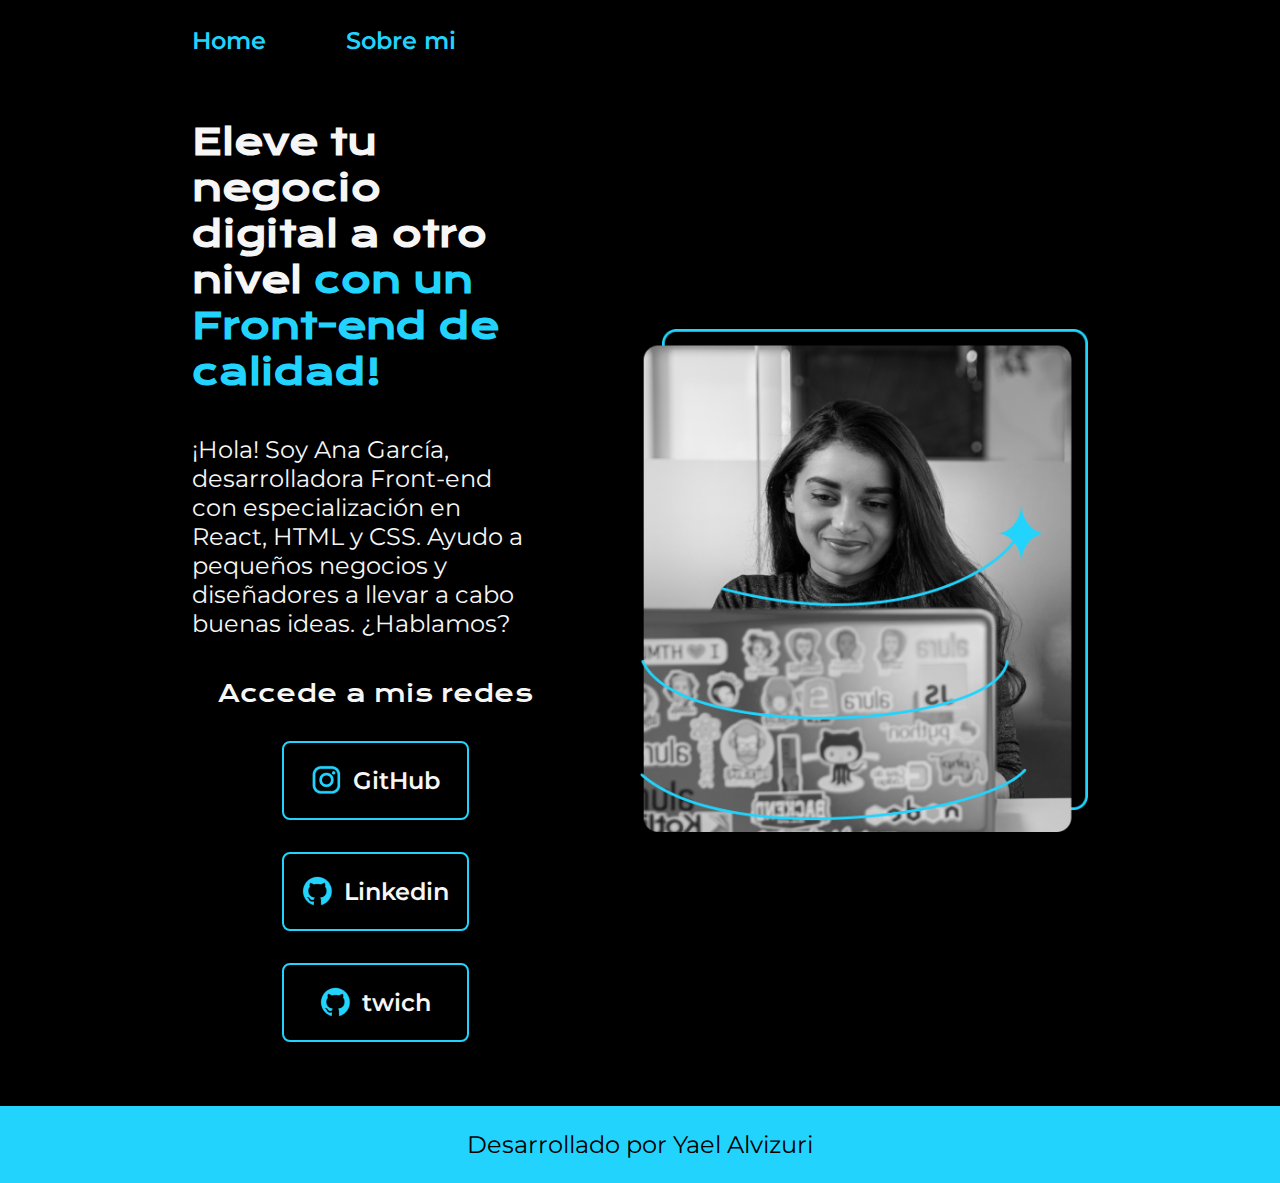
==== index.html @ c2f639c0 "inicio del proyecto" ====
<!DOCTYPE html>
<html lang="es-mx">

<head>
    <meta charset="UTF-8">
    <meta name="viewport" content="width=device-width, initial-scale=1.0">
    <title>Portafolio</title>
    <link rel="stylesheet" href="/styles/style.css">
</head>

<body>

    <header class="header">
        <nav class="header__menu">
            <a class="header__menu__link" href="/index.html">Home</a>
            <a class="header__menu__link" href="/about.html">Sobre mi</a>
        </nav>
    </header>


    <main class="presentacion">
        <section class="presentacion__contenido">

            <h1 class="presentacion__contenido__titulo">
                Eleve tu negocio digital a otro nivel
                <strong class="titulo-destacado">con un Front-end de calidad!
                </strong>
            </h1>

            <p class="presentacion__contenido__parrafo">¡Hola! Soy Ana García, desarrolladora Front-end con
                especialización en React, HTML y CSS. Ayudo a pequeños
                negocios y diseñadores a llevar a cabo buenas ideas.
                ¿Hablamos?
            </p>

            <div class="presentacion__botones">
                <h3 class="presentacion__botones__intro">Accede a mis redes </h3>
                <a class="presentacion__botones__link" href="https://instagram.com/"> <img src="/assets/instagram.png"
                        alt="">GitHub</a>
                <a class="presentacion__botones__link" href="https://github.com/"> <img src="/assets/github.png"
                        alt="">Linkedin</a>
                <a class="presentacion__botones__link" href="https://github.com/"> <img src="/assets/github.png"
                        alt="">twich</a>
            </div>

        </section>

        <img class="presentacion__img" src="/assets/Imagem.png" alt="Foto de Ana García desarrolando un proyecto">

    </main>

    <footer class="footer">
        <p>Desarrollado por Yael Alvizuri</p>
    </footer>

</body>


</html>
---- styles/style.css ----
@import url('https://fonts.googleapis.com/css2?family=Krona+One&display=swap');
@import url('https://fonts.googleapis.com/css2?family=Krona+One&family=Montserrat:ital,wght@0,100..900;1,100..900&display=swap');

:root{
    --color-primario: #000000;
    --color-secundario: #F6F6F6;
    --color-terciario: #22D4FD;
    --color-cuartenario: #272727;


    --fuente-montserrat: "Montserrat", sans-serif;
    --fuente-krona: "Krona One", sans-serif;

    --fuente-titulo: 2.25rem;
    --fuente-parrafo: 1.5rem;
}


* {
    padding: 0;
    margin: 0;
}

body{
    box-sizing: border-box; /*Esto lo hacemos para que se calculen mejor las alturas y anchuras*/
    background-color: var(--color-primario);
    color: var(--color-secundario);
}


/*Estas son las clases del header*/

.header{
padding: 2% 0% 0% 15% ;
}

.header__menu {
    display: flex;
    gap: 80px;
}

.header__menu__link{
    font-family: var(--fuente-montserrat);
    font-size: var(--fuente-parrafo);
    font-weight: 600;
    color: var(--color-terciario);
    text-decoration: none;

}

/*Estas son las clases del body*/


.presentacion{
    display: flex; /* Para centrar lo que hacemos es poner un flex y centrar tanto los items hijos cómo el contenido en el centro */
    align-items: center; /* Ahora centramos de izquierda a derecha */
    justify-content: space-between; /* y de arriba hacia abajo */
    padding: 5% 15%;
    gap: 82px;
} 


.presentacion__contenido{
    width: 50%;
    display: flex;
    flex-direction: column;
    gap: 40px;
}


.presentacion__contenido__titulo{
    font-size: var(--fuente-titulo);
    font-family: var(--fuente-krona);
    margin-right: 20px;
}

.titulo-destacado{
    color: var(--color-terciario);
}


.presentacion__contenido__parrafo{
    font-size: var(--fuente-parrafo);
    font-family: var(--fuente-montserrat);
    margin-right: 20px;
}

.presentacion__img{
    width: 50%;
}

.presentacion__botones{
    display: flex;
    align-items: center;
    flex-direction: column;
    justify-content: space-between;
    gap: 32px;
}

.presentacion__botones__intro{
    font-family: var(--fuente-krona);
    font-size: var(--fuente-parrafo);
    font-weight: 400;
}
.presentacion__botones__link{
    width: 50%;
    text-align: center;
    border-radius: 8px;
    font-size: var(--fuente-parrafo);
    font-weight: 600;
    padding: 21.5px 0;
    text-decoration: none;
    color:var(--color-secundario);
    font-family: var(--fuente-montserrat);   
    border: 2px solid var(--color-terciario);
    display:flex;
    justify-content: center;
    align-items: center;
    gap: 10px;
}

.presentacion__botones__link:hover{
    background-color: var(--color-cuartenario);
}

/*Aqui empieza el Footer*/  

.footer{
    background-color: var(--color-terciario);
    padding: 24px;
    color: var(--color-primario);
    text-align: center;
    font-family: var(--fuente-montserrat);    
    font-size: var(--fuente-parrafo);
}

/* Aqui empiezan las media-queries */

@media (max-width: 1200px) {
    .presentacion {
        flex-direction: column-reverse;
        justify-content: center;
        padding: 5%;
        gap: 40px;
        margin: 20px 0
        
    }
    
    .presentacion__contenido{   
        width: auto;
    }

    .presentacion__contenido__titulo{
        margin: 0;
    }

    .presentacion__img{
        width: 60%;
    }

    .presentacion__contenido__parrafo{
        margin: 0; 
    }

    .header {
        padding: 5% 0;
    }

    .header__menu {
        justify-content: center;
        gap: 20%;
        
    }
}
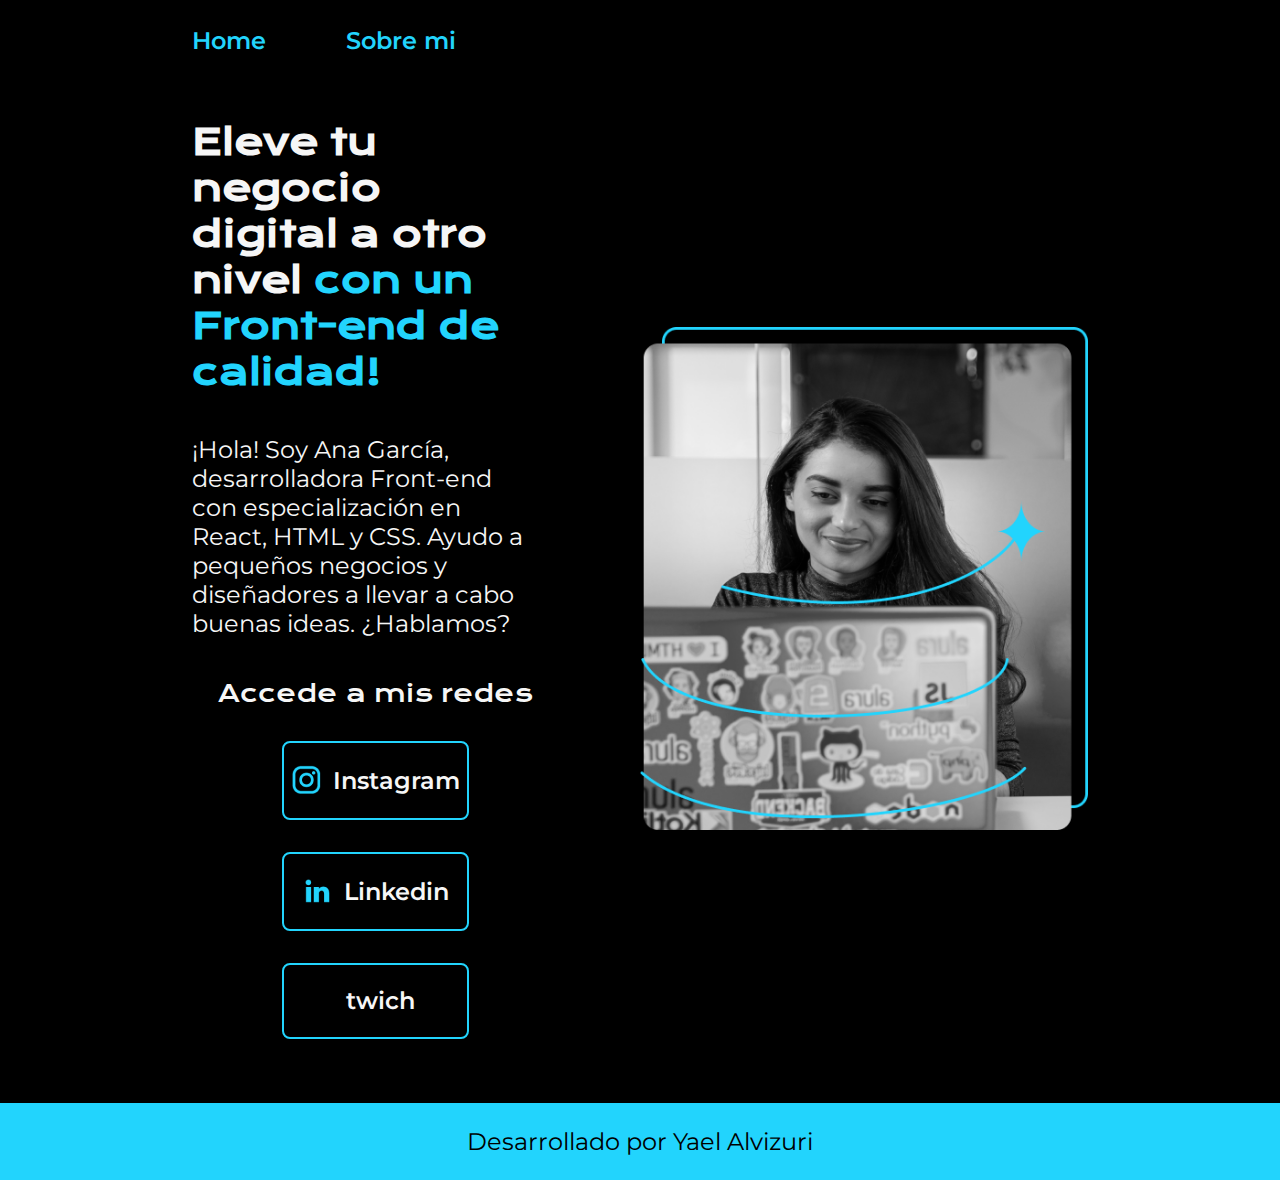
==== commit 59277576: "rutas actualizadas" ====
--- a/index.html
+++ b/index.html
@@ -5,15 +5,15 @@
     <meta charset="UTF-8">
     <meta name="viewport" content="width=device-width, initial-scale=1.0">
     <title>Portafolio</title>
-    <link rel="stylesheet" href="/styles/style.css">
+    <link rel="stylesheet" href="styles/style.css">
 </head>
 
 <body>
 
     <header class="header">
         <nav class="header__menu">
-            <a class="header__menu__link" href="/index.html">Home</a>
-            <a class="header__menu__link" href="/about.html">Sobre mi</a>
+            <a class="header__menu__link" href="index.html">Home</a>
+            <a class="header__menu__link" href="about.html">Sobre mi</a>
         </nav>
     </header>
 
@@ -35,17 +35,17 @@
 
             <div class="presentacion__botones">
                 <h3 class="presentacion__botones__intro">Accede a mis redes </h3>
-                <a class="presentacion__botones__link" href="https://instagram.com/"> <img src="/assets/instagram.png"
-                        alt="">GitHub</a>
-                <a class="presentacion__botones__link" href="https://github.com/"> <img src="/assets/github.png"
+                <a class="presentacion__botones__link" href="https://instagram.com/"> <img src="assets/instagram.png"
+                        alt="">Instagram</a>
+                <a class="presentacion__botones__link" href="https://github.com/"> <img src="assets/linkedin.png"
                         alt="">Linkedin</a>
-                <a class="presentacion__botones__link" href="https://github.com/"> <img src="/assets/github.png"
+                <a class="presentacion__botones__link" href="https://github.com/"> <img src="/assets/twich.png"
                         alt="">twich</a>
             </div>
 
         </section>
 
-        <img class="presentacion__img" src="/assets/Imagem.png" alt="Foto de Ana García desarrolando un proyecto">
+        <img class="presentacion__img" src="assets/Imagem.png" alt="Foto de Ana García desarrolando un proyecto">
 
     </main>
 
@@ -56,4 +56,4 @@
 </body>
 
 
-</html>+</html>
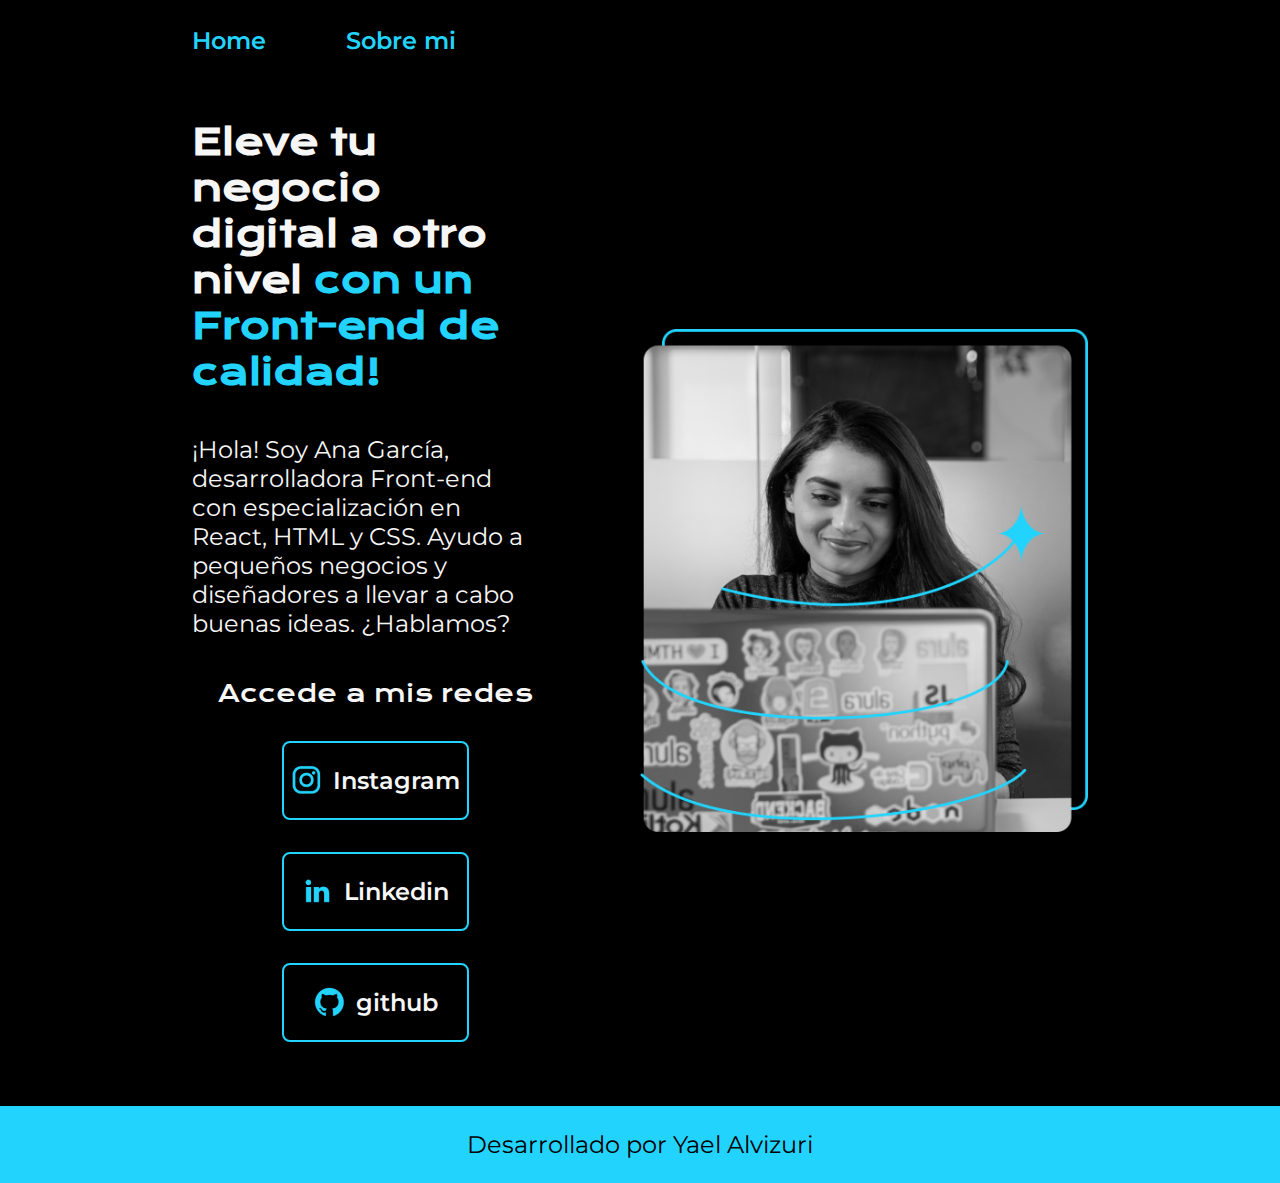
==== commit 9e8d0146: "Enlaces actualizados" ====
--- a/index.html
+++ b/index.html
@@ -37,10 +37,10 @@
                 <h3 class="presentacion__botones__intro">Accede a mis redes </h3>
                 <a class="presentacion__botones__link" href="https://instagram.com/"> <img src="assets/instagram.png"
                         alt="">Instagram</a>
-                <a class="presentacion__botones__link" href="https://github.com/"> <img src="assets/linkedin.png"
+                <a class="presentacion__botones__link" href="https://linkedin.com/"> <img src="assets/linkedin.png"
                         alt="">Linkedin</a>
-                <a class="presentacion__botones__link" href="https://github.com/"> <img src="/assets/twich.png"
-                        alt="">twich</a>
+                <a class="presentacion__botones__link" href="https://github.com/"> <img src="assets/github.png"
+                        alt="">github</a>
             </div>
 
         </section>
